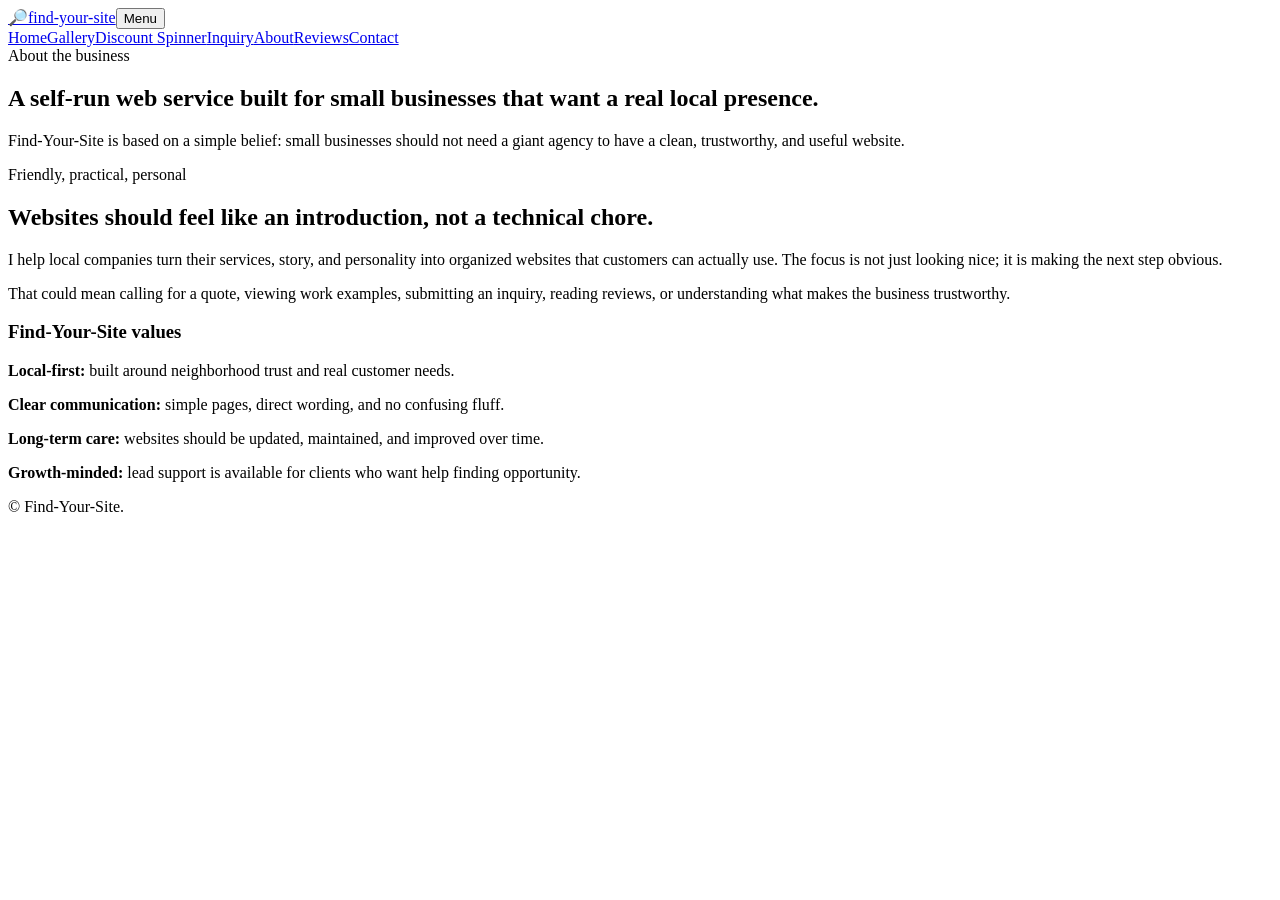
==== about.html @ bb565ffe "Add files via upload" ====
<!DOCTYPE html><html lang="en"><head><meta charset="UTF-8"><meta name="viewport" content="width=device-width, initial-scale=1.0"><title>About | Find-Your-Site</title><link rel="stylesheet" href="assets/css/style.css"></head><body><header class="header"><div class="container nav"><a class="brand" href="index.html"><span class="brand-mark">🔎</span>find-your-site</a><button class="menu-toggle">Menu</button><nav class="nav-links"><a href="index.html">Home</a><a href="gallery.html">Gallery</a><a href="discount-spinner.html">Discount Spinner</a><a href="custom-inquiry.html">Inquiry</a><a href="about.html">About</a><a href="reviews.html">Reviews</a><a href="contact.html">Contact</a></nav></div></header><main><section class="page-hero"><div class="container"><span class="eyebrow">About the business</span><h1>A self-run web service built for small businesses that want a real local presence.</h1><p>Find-Your-Site is based on a simple belief: small businesses should not need a giant agency to have a clean, trustworthy, and useful website.</p></div></section><section class="section"><div class="container split"><div><span class="eyebrow">Friendly, practical, personal</span><h2>Websites should feel like an introduction, not a technical chore.</h2><p>I help local companies turn their services, story, and personality into organized websites that customers can actually use. The focus is not just looking nice; it is making the next step obvious.</p><p>That could mean calling for a quote, viewing work examples, submitting an inquiry, reading reviews, or understanding what makes the business trustworthy.</p></div><div class="card"><h3>Find-Your-Site values</h3><p><strong>Local-first:</strong> built around neighborhood trust and real customer needs.</p><p><strong>Clear communication:</strong> simple pages, direct wording, and no confusing fluff.</p><p><strong>Long-term care:</strong> websites should be updated, maintained, and improved over time.</p><p><strong>Growth-minded:</strong> lead support is available for clients who want help finding opportunity.</p></div></div></section></main><footer class="footer"><div class="container"><p>© <span data-year></span> Find-Your-Site.</p></div></footer><script src="assets/js/script.js"></script></body></html>
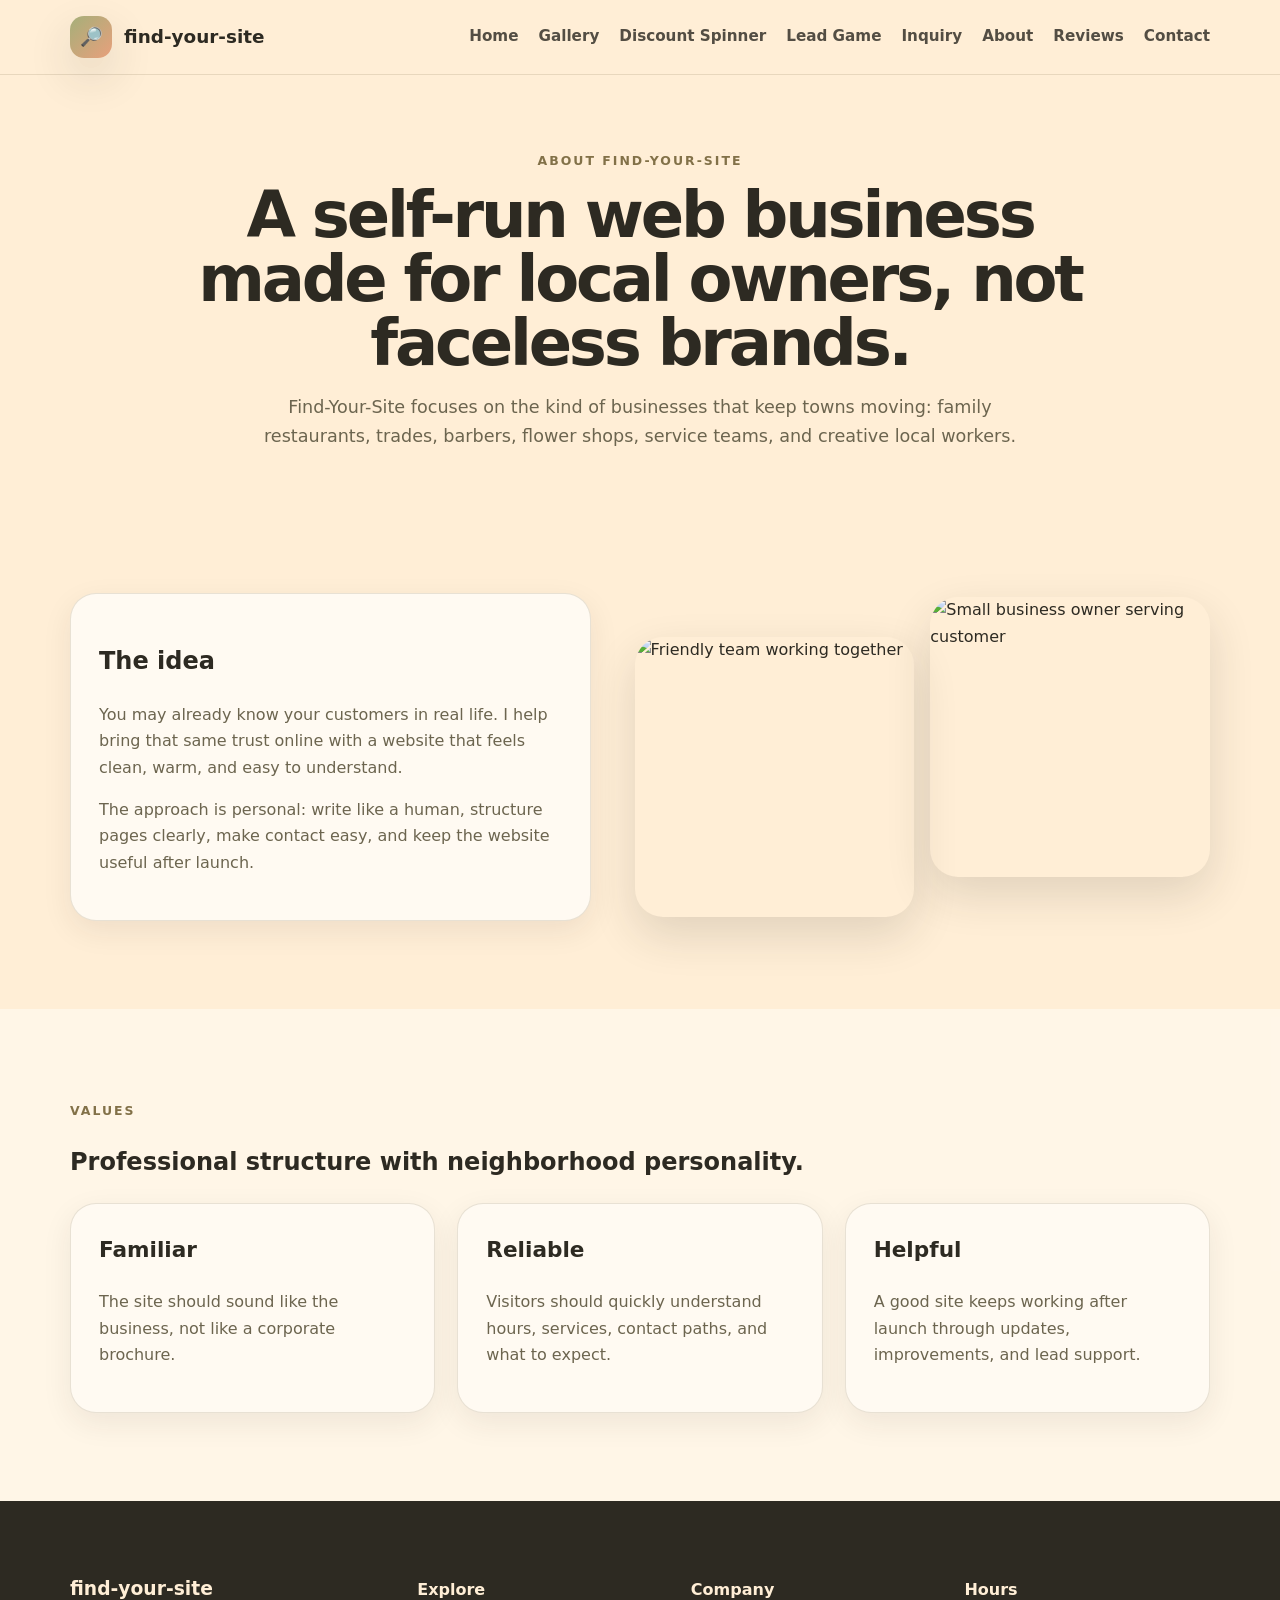
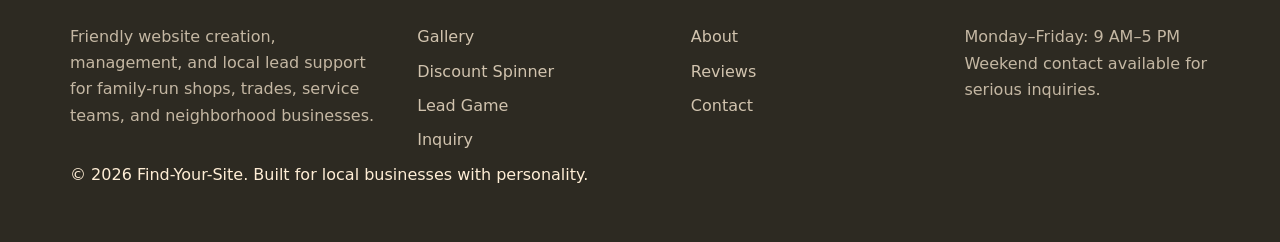
==== commit 4b7239f1: "Add files via upload" ====
--- a/about.html
+++ b/about.html
@@ -1 +1,21 @@
-<!DOCTYPE html><html lang="en"><head><meta charset="UTF-8"><meta name="viewport" content="width=device-width, initial-scale=1.0"><title>About | Find-Your-Site</title><link rel="stylesheet" href="assets/css/style.css"></head><body><header class="header"><div class="container nav"><a class="brand" href="index.html"><span class="brand-mark">🔎</span>find-your-site</a><button class="menu-toggle">Menu</button><nav class="nav-links"><a href="index.html">Home</a><a href="gallery.html">Gallery</a><a href="discount-spinner.html">Discount Spinner</a><a href="custom-inquiry.html">Inquiry</a><a href="about.html">About</a><a href="reviews.html">Reviews</a><a href="contact.html">Contact</a></nav></div></header><main><section class="page-hero"><div class="container"><span class="eyebrow">About the business</span><h1>A self-run web service built for small businesses that want a real local presence.</h1><p>Find-Your-Site is based on a simple belief: small businesses should not need a giant agency to have a clean, trustworthy, and useful website.</p></div></section><section class="section"><div class="container split"><div><span class="eyebrow">Friendly, practical, personal</span><h2>Websites should feel like an introduction, not a technical chore.</h2><p>I help local companies turn their services, story, and personality into organized websites that customers can actually use. The focus is not just looking nice; it is making the next step obvious.</p><p>That could mean calling for a quote, viewing work examples, submitting an inquiry, reading reviews, or understanding what makes the business trustworthy.</p></div><div class="card"><h3>Find-Your-Site values</h3><p><strong>Local-first:</strong> built around neighborhood trust and real customer needs.</p><p><strong>Clear communication:</strong> simple pages, direct wording, and no confusing fluff.</p><p><strong>Long-term care:</strong> websites should be updated, maintained, and improved over time.</p><p><strong>Growth-minded:</strong> lead support is available for clients who want help finding opportunity.</p></div></div></section></main><footer class="footer"><div class="container"><p>© <span data-year></span> Find-Your-Site.</p></div></footer><script src="assets/js/script.js"></script></body></html>
+<!DOCTYPE html>
+<html lang="en">
+<head>
+<meta charset="UTF-8">
+<meta name="viewport" content="width=device-width, initial-scale=1.0">
+<title>About | Find-Your-Site</title>
+<link rel="stylesheet" href="assets/css/style.css">
+</head>
+<body>
+<header class="header"><div class="container nav"><a class="brand" href="index.html"><span class="brand-mark">🔎</span><span>find-your-site</span></a><button class="menu-toggle" aria-label="Open navigation">Menu</button><nav class="nav-links"><a href="index.html">Home</a><a href="gallery.html">Gallery</a><a href="discount-spinner.html">Discount Spinner</a><a href="leads-game.html">Lead Game</a><a href="custom-inquiry.html">Inquiry</a><a href="about.html">About</a><a href="reviews.html">Reviews</a><a href="contact.html">Contact</a></nav></div></header>
+<main>
+
+<section class="page-hero"><div class="container"><span class="eyebrow">About Find-Your-Site</span><h1>A self-run web business made for local owners, not faceless brands.</h1><p>Find-Your-Site focuses on the kind of businesses that keep towns moving: family restaurants, trades, barbers, flower shops, service teams, and creative local workers.</p></div></section>
+<section class="section"><div class="container split"><div class="card story-card"><h2>The idea</h2><p>You may already know your customers in real life. I help bring that same trust online with a website that feels clean, warm, and easy to understand.</p><p>The approach is personal: write like a human, structure pages clearly, make contact easy, and keep the website useful after launch.</p></div><div class="photo-stack"><img src="https://images.unsplash.com/photo-1522202176988-66273c2fd55f?auto=format&fit=crop&w=900&q=80" alt="Friendly team working together"><img src="https://images.unsplash.com/photo-1556745757-8d76bdb6984b?auto=format&fit=crop&w=900&q=80" alt="Small business owner serving customer"></div></div></section>
+<section class="section section-soft"><div class="container"><div class="section-heading"><span class="eyebrow">Values</span><h2>Professional structure with neighborhood personality.</h2></div><div class="grid-3"><article class="card lift"><h3>Familiar</h3><p>The site should sound like the business, not like a corporate brochure.</p></article><article class="card lift"><h3>Reliable</h3><p>Visitors should quickly understand hours, services, contact paths, and what to expect.</p></article><article class="card lift"><h3>Helpful</h3><p>A good site keeps working after launch through updates, improvements, and lead support.</p></article></div></div></section>
+
+</main>
+<footer class="footer"><div class="container footer-grid"><div><h3>find-your-site</h3><p>Friendly website creation, management, and local lead support for family-run shops, trades, service teams, and neighborhood businesses.</p></div><div><h4>Explore</h4><a href="gallery.html">Gallery</a><a href="discount-spinner.html">Discount Spinner</a><a href="leads-game.html">Lead Game</a><a href="custom-inquiry.html">Inquiry</a></div><div><h4>Company</h4><a href="about.html">About</a><a href="reviews.html">Reviews</a><a href="contact.html">Contact</a></div><div><h4>Hours</h4><p>Monday–Friday: 9 AM–5 PM<br>Weekend contact available for serious inquiries.</p></div></div><div class="container tiny-footer">© <span data-year></span> Find-Your-Site. Built for local businesses with personality.</div></footer>
+<script src="assets/js/script.js"></script>
+</body>
+</html>
--- a/assets/css/style.css
+++ b/assets/css/style.css
@@ -0,0 +1,37 @@
+:root{
+  --cream:#FFEED6;
+  --sage:#A5AF79;
+  --olive:#827148;
+  --peach:#E8A07C;
+  --ink:#2d2a22;
+  --muted:#6c654f;
+  --white:#fffaf2;
+  --shadow:0 18px 45px rgba(45,42,34,.14);
+  --radius:26px;
+}
+*{box-sizing:border-box}
+body{margin:0;font-family:Inter,system-ui,-apple-system,Segoe UI,Arial,sans-serif;background:var(--cream);color:var(--ink);line-height:1.65}
+a{color:inherit;text-decoration:none}img{max-width:100%;display:block}
+.container{width:min(1140px,92%);margin:auto}.eyebrow{letter-spacing:.16em;text-transform:uppercase;font-weight:800;color:var(--olive);font-size:.78rem}.section{padding:88px 0}.section-soft{background:rgba(255,250,242,.65)}
+.header{position:sticky;top:0;z-index:50;background:rgba(255,238,214,.92);backdrop-filter:blur(14px);border-bottom:1px solid rgba(130,113,72,.18)}
+.nav{display:flex;align-items:center;justify-content:space-between;padding:16px 0}.brand{display:flex;align-items:center;gap:12px;font-weight:900;font-size:1.15rem}.brand-mark{width:42px;height:42px;border-radius:14px;background:linear-gradient(135deg,var(--sage),var(--peach));display:grid;place-items:center;box-shadow:var(--shadow)}
+.nav-links{display:flex;align-items:center;gap:20px;font-weight:700;font-size:.95rem}.nav-links a{opacity:.82}.nav-links a:hover{opacity:1;color:var(--olive)}.menu-toggle{display:none;border:0;background:var(--olive);color:var(--cream);padding:10px 12px;border-radius:12px;font-weight:900}
+.btn{display:inline-flex;align-items:center;justify-content:center;gap:10px;padding:14px 20px;border-radius:999px;font-weight:900;border:2px solid transparent;transition:.2s ease;cursor:pointer}.btn-primary{background:var(--olive);color:var(--cream);box-shadow:var(--shadow)}.btn-primary:hover{transform:translateY(-2px);background:#6f603d}.btn-secondary{background:var(--white);border-color:rgba(130,113,72,.28);color:var(--ink)}.btn-secondary:hover{border-color:var(--olive);transform:translateY(-2px)}
+.hero{padding:78px 0 72px}.hero-grid{display:grid;grid-template-columns:1.08fr .92fr;gap:48px;align-items:center}.hero h1{font-size:clamp(2.6rem,6vw,5.6rem);line-height:.95;margin:12px 0 22px;letter-spacing:-.07em}.hero p{font-size:1.15rem;color:var(--muted);max-width:690px}.hero-actions{display:flex;gap:14px;flex-wrap:wrap;margin-top:28px}.hero-card{position:relative;border-radius:36px;overflow:hidden;min-height:560px;box-shadow:var(--shadow);background:var(--sage)}.hero-card img{height:560px;width:100%;object-fit:cover}.hero-badge{position:absolute;left:22px;bottom:22px;right:22px;background:rgba(255,250,242,.92);border:1px solid rgba(255,255,255,.5);padding:22px;border-radius:24px}.hero-badge strong{font-size:1.4rem}.mini-stats{display:grid;grid-template-columns:repeat(3,1fr);gap:14px;margin-top:34px}.stat{background:rgba(255,250,242,.75);border:1px solid rgba(130,113,72,.16);border-radius:22px;padding:18px}.stat strong{display:block;font-size:1.7rem;color:var(--olive)}
+.grid-3{display:grid;grid-template-columns:repeat(3,1fr);gap:22px}.grid-2{display:grid;grid-template-columns:repeat(2,1fr);gap:28px}.card{background:var(--white);border:1px solid rgba(130,113,72,.18);border-radius:var(--radius);padding:28px;box-shadow:0 10px 30px rgba(45,42,34,.08)}.card h3{margin-top:0;font-size:1.35rem}.card p{color:var(--muted)}.icon{width:48px;height:48px;border-radius:16px;background:rgba(232,160,124,.4);display:grid;place-items:center;font-size:1.4rem;margin-bottom:18px}.split{display:grid;grid-template-columns:.95fr 1.05fr;gap:44px;align-items:center}.photo-stack{display:grid;grid-template-columns:1fr 1fr;gap:16px}.photo-stack img{border-radius:28px;height:280px;width:100%;object-fit:cover;box-shadow:var(--shadow)}.photo-stack img:first-child{margin-top:40px}
+.page-hero{padding:72px 0 54px;text-align:center}.page-hero h1{font-size:clamp(2.3rem,5vw,4.8rem);line-height:1;margin:10px auto 18px;letter-spacing:-.05em;max-width:900px}.page-hero p{max-width:760px;margin:auto;color:var(--muted);font-size:1.1rem}
+.gallery{display:grid;grid-template-columns:repeat(3,1fr);gap:24px}.site-preview{overflow:hidden;padding:0}.site-preview img{height:230px;width:100%;object-fit:cover}.site-preview div{padding:24px}.tag{display:inline-flex;background:rgba(165,175,121,.24);color:var(--olive);font-weight:900;border-radius:999px;padding:7px 12px;font-size:.8rem;margin:4px 4px 4px 0}
+.spinner-wrap{display:grid;grid-template-columns:.9fr 1.1fr;gap:36px;align-items:center}.wheel-shell{background:var(--white);border-radius:36px;padding:28px;box-shadow:var(--shadow);text-align:center}.pointer{font-size:2rem;line-height:1}.wheel{width:min(430px,88vw);height:min(430px,88vw);border-radius:50%;margin:0 auto 22px;background:conic-gradient(var(--sage) 0 45deg,var(--peach) 45deg 90deg,var(--olive) 90deg 135deg,#c8bd92 135deg 180deg,var(--sage) 180deg 225deg,var(--peach) 225deg 270deg,var(--olive) 270deg 315deg,#d7c7a0 315deg 360deg);border:12px solid var(--white);box-shadow:inset 0 0 0 5px rgba(45,42,34,.12),var(--shadow);transition:transform 4s cubic-bezier(.12,.78,.18,1);position:relative}.wheel:after{content:'FYS';position:absolute;inset:36%;border-radius:50%;background:var(--cream);display:grid;place-items:center;font-weight:1000;color:var(--olive);font-size:1.7rem;border:4px solid rgba(130,113,72,.24)}.discount-result{font-size:1.4rem;font-weight:900;color:var(--olive);margin-top:16px;min-height:42px}
+.form{display:grid;gap:16px}.form label{font-weight:900}.form input,.form textarea,.form select{width:100%;padding:15px 16px;border-radius:16px;border:1px solid rgba(130,113,72,.28);background:#fffdf8;font:inherit}.form textarea{min-height:150px;resize:vertical}.notice{display:none;background:rgba(165,175,121,.25);border:1px solid rgba(130,113,72,.25);padding:16px;border-radius:18px;font-weight:800}.review-stars{color:var(--olive);letter-spacing:.08em;font-weight:1000}.footer{background:#2d2a22;color:var(--cream);padding:54px 0}.footer-grid{display:grid;grid-template-columns:1.3fr repeat(3,1fr);gap:28px}.footer a{display:block;color:rgba(255,238,214,.78);margin:8px 0}.footer p{color:rgba(255,238,214,.72)}
+@media(max-width:880px){.menu-toggle{display:block}.nav-links{display:none;position:absolute;left:4%;right:4%;top:76px;background:var(--white);padding:18px;border-radius:22px;box-shadow:var(--shadow);flex-direction:column;align-items:flex-start}.nav-links.open{display:flex}.hero-grid,.split,.spinner-wrap{grid-template-columns:1fr}.grid-3,.grid-2,.gallery,.footer-grid,.mini-stats{grid-template-columns:1fr}.hero-card,.hero-card img{min-height:420px;height:420px}.section{padding:64px 0}}
+
+/* Clickable gallery cards */
+.clickable-preview{display:block;transition:transform .2s ease, box-shadow .2s ease, border-color .2s ease}
+.clickable-preview:hover{transform:translateY(-6px);box-shadow:var(--shadow);border-color:rgba(130,113,72,.38)}
+.preview-link{display:inline-flex;margin-top:10px;font-weight:1000;color:var(--olive)}
+
+/* Lead fishing game */
+.lead-game-layout{display:grid;grid-template-columns:1.35fr .65fr;gap:28px;align-items:start}
+.fishing-stage{padding:24px;overflow:hidden}.water-scene{position:relative;min-height:440px;border-radius:30px;overflow:hidden;background:linear-gradient(180deg,#fff7e8 0%,#f5d4b9 48%,#a5af79 49%,#827148 100%);border:1px solid rgba(130,113,72,.18)}
+.sun{position:absolute;top:28px;right:34px;font-size:3rem}.cloud{position:absolute;background:rgba(255,250,242,.88);height:28px;border-radius:999px}.cloud:before,.cloud:after{content:'';position:absolute;background:rgba(255,250,242,.88);border-radius:50%}.cloud:before{width:42px;height:42px;left:22px;top:-18px}.cloud:after{width:32px;height:32px;right:18px;top:-12px}.cloud-one{width:120px;left:45px;top:55px}.cloud-two{width:95px;left:210px;top:94px;opacity:.8}.boat{position:absolute;left:50%;top:172px;transform:translateX(-50%);font-size:4.4rem;z-index:4}.fishing-line{position:absolute;left:50%;top:212px;width:2px;height:130px;background:rgba(45,42,34,.5);transform-origin:top;transition:.6s ease;z-index:3}.hook{position:absolute;left:calc(50% - 14px);top:324px;font-size:1.8rem;transition:.6s ease;z-index:4}.water-line{position:absolute;left:0;right:0;top:48%;height:12px;background:rgba(255,238,214,.45);box-shadow:0 20px 0 rgba(255,238,214,.16),0 42px 0 rgba(255,238,214,.10)}.fish{position:absolute;font-size:2.2rem;animation:swim 8s linear infinite}.fish-one{bottom:84px;left:10%;animation-duration:9s}.fish-two{bottom:145px;left:58%;animation-duration:7s}.fish-three{bottom:40px;left:34%;animation-duration:11s}@keyframes swim{0%{transform:translateX(-40px)}50%{transform:translateX(70px)}100%{transform:translateX(-40px)}}.casting .fishing-line{height:185px;transform:rotate(8deg)}.casting .hook{top:380px;transform:translateX(24px) rotate(12deg)}.game-controls{display:flex;flex-wrap:wrap;gap:12px;align-items:center;margin-top:22px}.game-controls p{flex-basis:100%;margin:0 0 4px;color:var(--muted)}.caught-sidebar h2{margin:8px 0 8px}.caught-list{list-style:none;padding:0;margin:20px 0 0;display:grid;gap:12px}.caught-list li{background:#fffdf8;border:1px solid rgba(130,113,72,.18);border-radius:18px;padding:14px}.caught-list strong{display:block;color:var(--ink)}.caught-list span{display:block;color:var(--muted);font-size:.92rem}.empty-catch{color:var(--muted);font-weight:800}.lead-modal{position:fixed;inset:0;background:rgba(45,42,34,.62);z-index:100;display:none;align-items:center;justify-content:center;padding:22px}.lead-modal.open{display:flex}.lead-modal-card{position:relative;background:var(--white);border-radius:30px;width:min(760px,94vw);max-height:86vh;overflow:auto;padding:34px;box-shadow:var(--shadow)}.modal-close{position:absolute;top:16px;right:18px;border:0;background:var(--cream);border-radius:50%;width:42px;height:42px;font-size:1.8rem;cursor:pointer}.lead-summary-grid{display:grid;grid-template-columns:1fr 1fr;gap:14px;margin:18px 0}.lead-summary-card{background:#fffdf8;border:1px solid rgba(130,113,72,.18);border-radius:18px;padding:16px}.lead-summary-card h3{margin:0 0 6px}.lead-summary-card p{margin:4px 0;color:var(--muted)}
+@media(max-width:880px){.lead-game-layout,.lead-summary-grid{grid-template-columns:1fr}.water-scene{min-height:360px}.boat{top:145px}.fishing-line{top:185px}.hook{top:296px}.casting .hook{top:325px}}
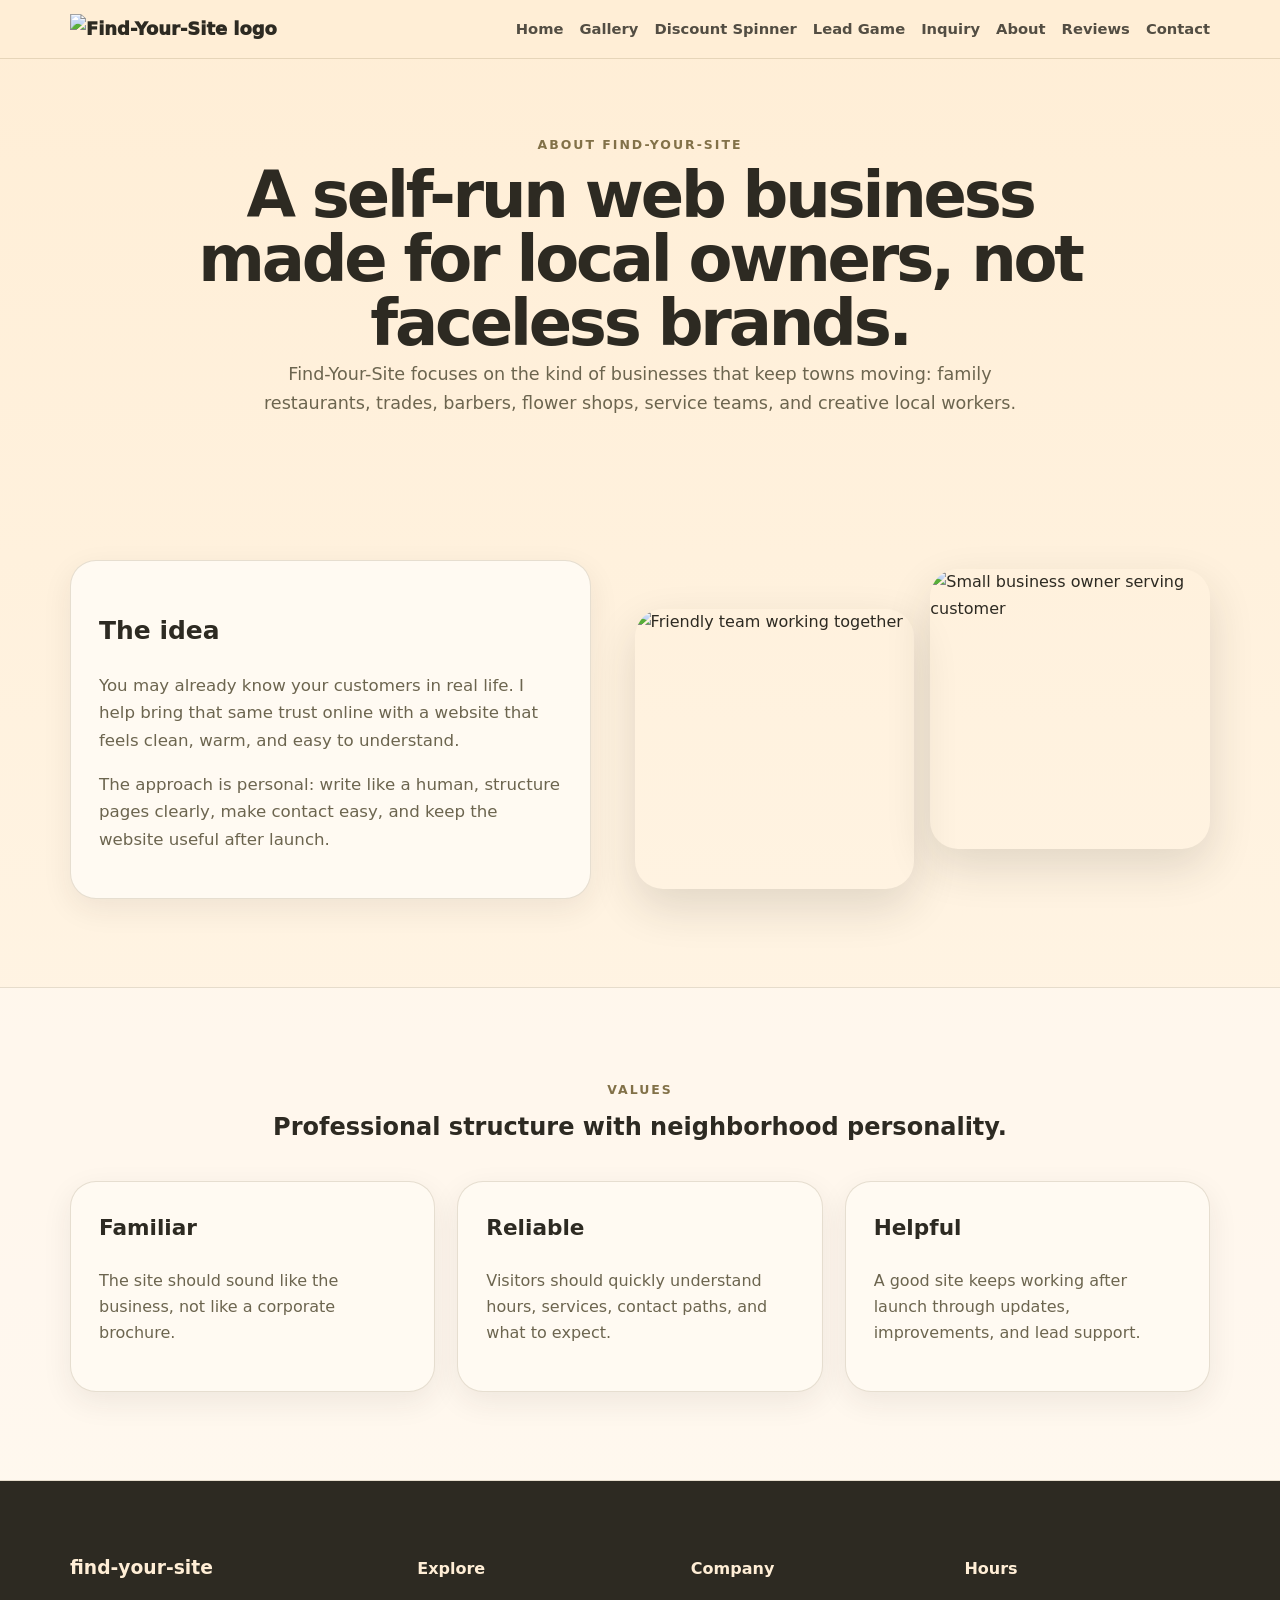
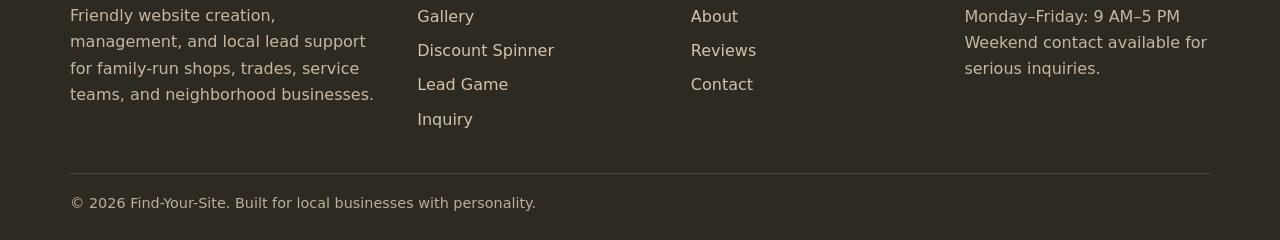
==== commit 6ab3e9ea: "Add files via upload" ====
--- a/about.html
+++ b/about.html
@@ -7,7 +7,7 @@
 <link rel="stylesheet" href="assets/css/style.css">
 </head>
 <body>
-<header class="header"><div class="container nav"><a class="brand" href="index.html"><span class="brand-mark">🔎</span><span>find-your-site</span></a><button class="menu-toggle" aria-label="Open navigation">Menu</button><nav class="nav-links"><a href="index.html">Home</a><a href="gallery.html">Gallery</a><a href="discount-spinner.html">Discount Spinner</a><a href="leads-game.html">Lead Game</a><a href="custom-inquiry.html">Inquiry</a><a href="about.html">About</a><a href="reviews.html">Reviews</a><a href="contact.html">Contact</a></nav></div></header>
+<header class="header"><div class="container nav"><a class="brand brand-logo-link" href="index.html" aria-label="Find-Your-Site home"><img class="site-logo" src="assets/images/logo.png" alt="Find-Your-Site logo"></a><button class="menu-toggle" aria-label="Open navigation">Menu</button><nav class="nav-links"><a href="index.html">Home</a><a href="gallery.html">Gallery</a><a href="discount-spinner.html">Discount Spinner</a><a href="leads-game.html">Lead Game</a><a href="custom-inquiry.html">Inquiry</a><a href="about.html">About</a><a href="reviews.html">Reviews</a><a href="contact.html">Contact</a></nav></div></header>
 <main>
 
 <section class="page-hero"><div class="container"><span class="eyebrow">About Find-Your-Site</span><h1>A self-run web business made for local owners, not faceless brands.</h1><p>Find-Your-Site focuses on the kind of businesses that keep towns moving: family restaurants, trades, barbers, flower shops, service teams, and creative local workers.</p></div></section>
--- a/assets/css/style.css
+++ b/assets/css/style.css
@@ -1,37 +1,13 @@
-:root{
-  --cream:#FFEED6;
-  --sage:#A5AF79;
-  --olive:#827148;
-  --peach:#E8A07C;
-  --ink:#2d2a22;
-  --muted:#6c654f;
-  --white:#fffaf2;
-  --shadow:0 18px 45px rgba(45,42,34,.14);
-  --radius:26px;
-}
-*{box-sizing:border-box}
-body{margin:0;font-family:Inter,system-ui,-apple-system,Segoe UI,Arial,sans-serif;background:var(--cream);color:var(--ink);line-height:1.65}
-a{color:inherit;text-decoration:none}img{max-width:100%;display:block}
-.container{width:min(1140px,92%);margin:auto}.eyebrow{letter-spacing:.16em;text-transform:uppercase;font-weight:800;color:var(--olive);font-size:.78rem}.section{padding:88px 0}.section-soft{background:rgba(255,250,242,.65)}
-.header{position:sticky;top:0;z-index:50;background:rgba(255,238,214,.92);backdrop-filter:blur(14px);border-bottom:1px solid rgba(130,113,72,.18)}
-.nav{display:flex;align-items:center;justify-content:space-between;padding:16px 0}.brand{display:flex;align-items:center;gap:12px;font-weight:900;font-size:1.15rem}.brand-mark{width:42px;height:42px;border-radius:14px;background:linear-gradient(135deg,var(--sage),var(--peach));display:grid;place-items:center;box-shadow:var(--shadow)}
-.nav-links{display:flex;align-items:center;gap:20px;font-weight:700;font-size:.95rem}.nav-links a{opacity:.82}.nav-links a:hover{opacity:1;color:var(--olive)}.menu-toggle{display:none;border:0;background:var(--olive);color:var(--cream);padding:10px 12px;border-radius:12px;font-weight:900}
-.btn{display:inline-flex;align-items:center;justify-content:center;gap:10px;padding:14px 20px;border-radius:999px;font-weight:900;border:2px solid transparent;transition:.2s ease;cursor:pointer}.btn-primary{background:var(--olive);color:var(--cream);box-shadow:var(--shadow)}.btn-primary:hover{transform:translateY(-2px);background:#6f603d}.btn-secondary{background:var(--white);border-color:rgba(130,113,72,.28);color:var(--ink)}.btn-secondary:hover{border-color:var(--olive);transform:translateY(-2px)}
-.hero{padding:78px 0 72px}.hero-grid{display:grid;grid-template-columns:1.08fr .92fr;gap:48px;align-items:center}.hero h1{font-size:clamp(2.6rem,6vw,5.6rem);line-height:.95;margin:12px 0 22px;letter-spacing:-.07em}.hero p{font-size:1.15rem;color:var(--muted);max-width:690px}.hero-actions{display:flex;gap:14px;flex-wrap:wrap;margin-top:28px}.hero-card{position:relative;border-radius:36px;overflow:hidden;min-height:560px;box-shadow:var(--shadow);background:var(--sage)}.hero-card img{height:560px;width:100%;object-fit:cover}.hero-badge{position:absolute;left:22px;bottom:22px;right:22px;background:rgba(255,250,242,.92);border:1px solid rgba(255,255,255,.5);padding:22px;border-radius:24px}.hero-badge strong{font-size:1.4rem}.mini-stats{display:grid;grid-template-columns:repeat(3,1fr);gap:14px;margin-top:34px}.stat{background:rgba(255,250,242,.75);border:1px solid rgba(130,113,72,.16);border-radius:22px;padding:18px}.stat strong{display:block;font-size:1.7rem;color:var(--olive)}
-.grid-3{display:grid;grid-template-columns:repeat(3,1fr);gap:22px}.grid-2{display:grid;grid-template-columns:repeat(2,1fr);gap:28px}.card{background:var(--white);border:1px solid rgba(130,113,72,.18);border-radius:var(--radius);padding:28px;box-shadow:0 10px 30px rgba(45,42,34,.08)}.card h3{margin-top:0;font-size:1.35rem}.card p{color:var(--muted)}.icon{width:48px;height:48px;border-radius:16px;background:rgba(232,160,124,.4);display:grid;place-items:center;font-size:1.4rem;margin-bottom:18px}.split{display:grid;grid-template-columns:.95fr 1.05fr;gap:44px;align-items:center}.photo-stack{display:grid;grid-template-columns:1fr 1fr;gap:16px}.photo-stack img{border-radius:28px;height:280px;width:100%;object-fit:cover;box-shadow:var(--shadow)}.photo-stack img:first-child{margin-top:40px}
-.page-hero{padding:72px 0 54px;text-align:center}.page-hero h1{font-size:clamp(2.3rem,5vw,4.8rem);line-height:1;margin:10px auto 18px;letter-spacing:-.05em;max-width:900px}.page-hero p{max-width:760px;margin:auto;color:var(--muted);font-size:1.1rem}
-.gallery{display:grid;grid-template-columns:repeat(3,1fr);gap:24px}.site-preview{overflow:hidden;padding:0}.site-preview img{height:230px;width:100%;object-fit:cover}.site-preview div{padding:24px}.tag{display:inline-flex;background:rgba(165,175,121,.24);color:var(--olive);font-weight:900;border-radius:999px;padding:7px 12px;font-size:.8rem;margin:4px 4px 4px 0}
-.spinner-wrap{display:grid;grid-template-columns:.9fr 1.1fr;gap:36px;align-items:center}.wheel-shell{background:var(--white);border-radius:36px;padding:28px;box-shadow:var(--shadow);text-align:center}.pointer{font-size:2rem;line-height:1}.wheel{width:min(430px,88vw);height:min(430px,88vw);border-radius:50%;margin:0 auto 22px;background:conic-gradient(var(--sage) 0 45deg,var(--peach) 45deg 90deg,var(--olive) 90deg 135deg,#c8bd92 135deg 180deg,var(--sage) 180deg 225deg,var(--peach) 225deg 270deg,var(--olive) 270deg 315deg,#d7c7a0 315deg 360deg);border:12px solid var(--white);box-shadow:inset 0 0 0 5px rgba(45,42,34,.12),var(--shadow);transition:transform 4s cubic-bezier(.12,.78,.18,1);position:relative}.wheel:after{content:'FYS';position:absolute;inset:36%;border-radius:50%;background:var(--cream);display:grid;place-items:center;font-weight:1000;color:var(--olive);font-size:1.7rem;border:4px solid rgba(130,113,72,.24)}.discount-result{font-size:1.4rem;font-weight:900;color:var(--olive);margin-top:16px;min-height:42px}
-.form{display:grid;gap:16px}.form label{font-weight:900}.form input,.form textarea,.form select{width:100%;padding:15px 16px;border-radius:16px;border:1px solid rgba(130,113,72,.28);background:#fffdf8;font:inherit}.form textarea{min-height:150px;resize:vertical}.notice{display:none;background:rgba(165,175,121,.25);border:1px solid rgba(130,113,72,.25);padding:16px;border-radius:18px;font-weight:800}.review-stars{color:var(--olive);letter-spacing:.08em;font-weight:1000}.footer{background:#2d2a22;color:var(--cream);padding:54px 0}.footer-grid{display:grid;grid-template-columns:1.3fr repeat(3,1fr);gap:28px}.footer a{display:block;color:rgba(255,238,214,.78);margin:8px 0}.footer p{color:rgba(255,238,214,.72)}
-@media(max-width:880px){.menu-toggle{display:block}.nav-links{display:none;position:absolute;left:4%;right:4%;top:76px;background:var(--white);padding:18px;border-radius:22px;box-shadow:var(--shadow);flex-direction:column;align-items:flex-start}.nav-links.open{display:flex}.hero-grid,.split,.spinner-wrap{grid-template-columns:1fr}.grid-3,.grid-2,.gallery,.footer-grid,.mini-stats{grid-template-columns:1fr}.hero-card,.hero-card img{min-height:420px;height:420px}.section{padding:64px 0}}
-
-/* Clickable gallery cards */
-.clickable-preview{display:block;transition:transform .2s ease, box-shadow .2s ease, border-color .2s ease}
-.clickable-preview:hover{transform:translateY(-6px);box-shadow:var(--shadow);border-color:rgba(130,113,72,.38)}
-.preview-link{display:inline-flex;margin-top:10px;font-weight:1000;color:var(--olive)}
-
-/* Lead fishing game */
-.lead-game-layout{display:grid;grid-template-columns:1.35fr .65fr;gap:28px;align-items:start}
-.fishing-stage{padding:24px;overflow:hidden}.water-scene{position:relative;min-height:440px;border-radius:30px;overflow:hidden;background:linear-gradient(180deg,#fff7e8 0%,#f5d4b9 48%,#a5af79 49%,#827148 100%);border:1px solid rgba(130,113,72,.18)}
-.sun{position:absolute;top:28px;right:34px;font-size:3rem}.cloud{position:absolute;background:rgba(255,250,242,.88);height:28px;border-radius:999px}.cloud:before,.cloud:after{content:'';position:absolute;background:rgba(255,250,242,.88);border-radius:50%}.cloud:before{width:42px;height:42px;left:22px;top:-18px}.cloud:after{width:32px;height:32px;right:18px;top:-12px}.cloud-one{width:120px;left:45px;top:55px}.cloud-two{width:95px;left:210px;top:94px;opacity:.8}.boat{position:absolute;left:50%;top:172px;transform:translateX(-50%);font-size:4.4rem;z-index:4}.fishing-line{position:absolute;left:50%;top:212px;width:2px;height:130px;background:rgba(45,42,34,.5);transform-origin:top;transition:.6s ease;z-index:3}.hook{position:absolute;left:calc(50% - 14px);top:324px;font-size:1.8rem;transition:.6s ease;z-index:4}.water-line{position:absolute;left:0;right:0;top:48%;height:12px;background:rgba(255,238,214,.45);box-shadow:0 20px 0 rgba(255,238,214,.16),0 42px 0 rgba(255,238,214,.10)}.fish{position:absolute;font-size:2.2rem;animation:swim 8s linear infinite}.fish-one{bottom:84px;left:10%;animation-duration:9s}.fish-two{bottom:145px;left:58%;animation-duration:7s}.fish-three{bottom:40px;left:34%;animation-duration:11s}@keyframes swim{0%{transform:translateX(-40px)}50%{transform:translateX(70px)}100%{transform:translateX(-40px)}}.casting .fishing-line{height:185px;transform:rotate(8deg)}.casting .hook{top:380px;transform:translateX(24px) rotate(12deg)}.game-controls{display:flex;flex-wrap:wrap;gap:12px;align-items:center;margin-top:22px}.game-controls p{flex-basis:100%;margin:0 0 4px;color:var(--muted)}.caught-sidebar h2{margin:8px 0 8px}.caught-list{list-style:none;padding:0;margin:20px 0 0;display:grid;gap:12px}.caught-list li{background:#fffdf8;border:1px solid rgba(130,113,72,.18);border-radius:18px;padding:14px}.caught-list strong{display:block;color:var(--ink)}.caught-list span{display:block;color:var(--muted);font-size:.92rem}.empty-catch{color:var(--muted);font-weight:800}.lead-modal{position:fixed;inset:0;background:rgba(45,42,34,.62);z-index:100;display:none;align-items:center;justify-content:center;padding:22px}.lead-modal.open{display:flex}.lead-modal-card{position:relative;background:var(--white);border-radius:30px;width:min(760px,94vw);max-height:86vh;overflow:auto;padding:34px;box-shadow:var(--shadow)}.modal-close{position:absolute;top:16px;right:18px;border:0;background:var(--cream);border-radius:50%;width:42px;height:42px;font-size:1.8rem;cursor:pointer}.lead-summary-grid{display:grid;grid-template-columns:1fr 1fr;gap:14px;margin:18px 0}.lead-summary-card{background:#fffdf8;border:1px solid rgba(130,113,72,.18);border-radius:18px;padding:16px}.lead-summary-card h3{margin:0 0 6px}.lead-summary-card p{margin:4px 0;color:var(--muted)}
-@media(max-width:880px){.lead-game-layout,.lead-summary-grid{grid-template-columns:1fr}.water-scene{min-height:360px}.boat{top:145px}.fishing-line{top:185px}.hook{top:296px}.casting .hook{top:325px}}
+:root{--cream:#FFEED6;--sage:#A5AF79;--olive:#827148;--peach:#E8A07C;--ink:#2d2a22;--muted:#6c654f;--white:#fffaf2;--line:rgba(130,113,72,.20);--shadow:0 18px 45px rgba(45,42,34,.14);--radius:26px}*{box-sizing:border-box}html{scroll-behavior:smooth}body{margin:0;font-family:Inter,system-ui,-apple-system,Segoe UI,Arial,sans-serif;background:linear-gradient(180deg,var(--cream),#fff8ed);color:var(--ink);line-height:1.65}a{color:inherit;text-decoration:none}img{max-width:100%;display:block}.container{width:min(1140px,92%);margin:auto}.eyebrow{letter-spacing:.16em;text-transform:uppercase;font-weight:900;color:var(--olive);font-size:.78rem}.section{padding:88px 0}.section-soft{background:rgba(255,250,242,.68);border-top:1px solid var(--line);border-bottom:1px solid var(--line)}.section-heading{max-width:790px;margin:0 auto 34px;text-align:center}.section-heading h2,.page-hero h1{margin:.35rem 0}.section-heading p,.page-hero p{color:var(--muted)}.header{position:sticky;top:0;z-index:50;background:rgba(255,238,214,.94);backdrop-filter:blur(14px);border-bottom:1px solid var(--line)}.nav{display:flex;align-items:center;justify-content:space-between;padding:14px 0}.brand{display:flex;align-items:center;gap:10px;font-weight:1000;font-size:1.12rem}.brand-mark{width:42px;height:42px;border-radius:14px;background:linear-gradient(135deg,var(--sage),var(--peach));display:grid;place-items:center;box-shadow:var(--shadow)}.nav-links{display:flex;align-items:center;gap:16px;font-weight:800;font-size:.92rem}.nav-links a{opacity:.82}.nav-links a:hover{opacity:1;color:var(--olive)}.menu-toggle{display:none;border:0;background:var(--olive);color:var(--cream);padding:10px 12px;border-radius:12px;font-weight:900}.btn{display:inline-flex;align-items:center;justify-content:center;gap:10px;padding:14px 20px;border-radius:999px;font-weight:950;border:2px solid transparent;transition:.2s ease;cursor:pointer}.btn-primary{background:var(--olive);color:var(--cream);box-shadow:var(--shadow)}.btn-primary:hover{transform:translateY(-2px);background:#6f603d}.btn-secondary{background:var(--white);border-color:var(--line);color:var(--ink)}.btn-secondary:hover{border-color:var(--olive);transform:translateY(-2px)}.hero{padding:78px 0 72px}.hero-grid{display:grid;grid-template-columns:1.05fr .95fr;gap:48px;align-items:center}.hero h1{font-size:clamp(2.5rem,5.6vw,5.45rem);line-height:.96;margin:12px 0 22px;letter-spacing:-.07em}.hero p{font-size:1.15rem;color:var(--muted);max-width:710px}.hero-actions{display:flex;gap:14px;flex-wrap:wrap;margin-top:28px}.hero-card{position:relative;border-radius:36px;overflow:hidden;min-height:560px;box-shadow:var(--shadow);background:var(--sage)}.hero-card img{height:560px;width:100%;object-fit:cover}.hero-badge{position:absolute;left:22px;bottom:22px;right:22px;background:rgba(255,250,242,.94);border:1px solid rgba(255,255,255,.55);padding:22px;border-radius:24px}.hero-badge strong{font-size:1.35rem}.mini-stats{display:grid;grid-template-columns:repeat(3,1fr);gap:14px;margin-top:34px}.stat{background:rgba(255,250,242,.82);border:1px solid var(--line);border-radius:22px;padding:18px}.stat strong{display:block;font-size:1.55rem;color:var(--olive)}.stat span{font-size:.92rem;color:var(--muted)}.grid-3{display:grid;grid-template-columns:repeat(3,1fr);gap:22px}.grid-2{display:grid;grid-template-columns:repeat(2,1fr);gap:28px}.card{background:var(--white);border:1px solid var(--line);border-radius:var(--radius);padding:28px;box-shadow:0 10px 30px rgba(45,42,34,.08)}.lift{transition:.25s ease}.lift:hover{transform:translateY(-6px);box-shadow:var(--shadow)}.card h3{margin-top:0;font-size:1.35rem}.card p{color:var(--muted)}.icon{width:48px;height:48px;border-radius:16px;background:rgba(232,160,124,.4);display:grid;place-items:center;font-size:1.4rem;margin-bottom:18px}.split{display:grid;grid-template-columns:.95fr 1.05fr;gap:44px;align-items:center}.photo-stack{display:grid;grid-template-columns:1fr 1fr;gap:16px}.photo-stack img{border-radius:28px;height:280px;width:100%;object-fit:cover;box-shadow:var(--shadow)}.photo-stack img:first-child{margin-top:40px}.page-hero{padding:72px 0 54px;text-align:center}.page-hero h1{font-size:clamp(2.3rem,5vw,4.8rem);line-height:1;letter-spacing:-.05em;max-width:920px;margin-left:auto;margin-right:auto}.page-hero p{max-width:760px;margin:auto;font-size:1.1rem}.process-line{display:grid;grid-template-columns:repeat(4,1fr);gap:18px}.process-line article{background:var(--white);border:1px solid var(--line);border-radius:24px;padding:24px}.process-line span{font-weight:1000;color:var(--peach)}.pricing-grid{display:grid;grid-template-columns:repeat(3,1fr);gap:22px}.price-card{background:var(--white);border:1px solid var(--line);border-radius:28px;padding:28px;position:relative}.price-card.featured{transform:scale(1.03);box-shadow:var(--shadow);border-color:rgba(130,113,72,.45)}.badge{display:inline-flex;background:rgba(232,160,124,.35);border-radius:999px;padding:7px 12px;font-weight:900}.price{font-size:2.4rem!important;color:var(--olive)!important;font-weight:1000;margin:.25rem 0}.check-list{padding-left:1.2rem}.check-list li{margin:8px 0}.faq-wrap{display:grid;grid-template-columns:.75fr 1.25fr;gap:32px}.faq-item{width:100%;display:flex;justify-content:space-between;align-items:center;border:1px solid var(--line);background:var(--white);padding:18px 20px;border-radius:18px;font:inherit;font-weight:900;text-align:left;cursor:pointer;margin-top:12px}.faq-panel{display:none;background:rgba(255,250,242,.75);border:1px solid var(--line);border-top:0;border-radius:0 0 18px 18px;padding:0 20px 16px;color:var(--muted)}.faq-panel.open{display:block}.gallery{display:grid;grid-template-columns:repeat(2,1fr);gap:24px}.gallery-polished{align-items:stretch}.site-preview{overflow:hidden;padding:0}.site-preview img{height:270px;width:100%;object-fit:cover;transition:.3s ease}.site-preview div{padding:24px}.clickable-preview{display:block;transition:transform .2s ease,box-shadow .2s ease,border-color .2s ease}.clickable-preview:hover{transform:translateY(-6px);box-shadow:var(--shadow);border-color:rgba(130,113,72,.40)}.clickable-preview:hover img{transform:scale(1.04)}.tag{display:inline-flex;background:rgba(165,175,121,.24);color:var(--olive);font-weight:900;border-radius:999px;padding:7px 12px;font-size:.8rem;margin:4px 4px 4px 0}.preview-link{display:inline-flex;margin-top:10px;font-weight:1000;color:var(--olive)}.spinner-wrap{display:grid;grid-template-columns:.9fr 1.1fr;gap:36px;align-items:center}.wheel-shell{background:var(--white);border-radius:36px;padding:28px;box-shadow:var(--shadow);text-align:center}.pointer{font-size:2rem;line-height:1}.wheel{width:min(430px,88vw);height:min(430px,88vw);border-radius:50%;margin:0 auto 22px;background:conic-gradient(var(--sage) 0 45deg,var(--peach) 45deg 90deg,var(--olive) 90deg 135deg,#c8bd92 135deg 180deg,var(--sage) 180deg 225deg,var(--peach) 225deg 270deg,var(--olive) 270deg 315deg,#d7c7a0 315deg 360deg);border:12px solid var(--white);box-shadow:inset 0 0 0 5px rgba(45,42,34,.12),var(--shadow);transition:transform 4s cubic-bezier(.12,.78,.18,1);position:relative}.wheel:after{content:'FYS';position:absolute;inset:36%;border-radius:50%;background:var(--cream);display:grid;place-items:center;font-weight:1000;color:var(--olive);font-size:1.7rem;border:4px solid rgba(130,113,72,.24)}.enhanced-wheel span{position:absolute;left:50%;top:50%;font-size:.82rem;font-weight:1000;color:#fffaf2;text-shadow:0 1px 2px rgba(0,0,0,.25)}.enhanced-wheel span:nth-child(1){transform:rotate(22deg) translate(140px) rotate(-22deg)}.enhanced-wheel span:nth-child(2){transform:rotate(67deg) translate(140px) rotate(-67deg)}.enhanced-wheel span:nth-child(3){transform:rotate(112deg) translate(140px) rotate(-112deg)}.enhanced-wheel span:nth-child(4){transform:rotate(157deg) translate(140px) rotate(-157deg)}.enhanced-wheel span:nth-child(5){transform:rotate(202deg) translate(140px) rotate(-202deg)}.enhanced-wheel span:nth-child(6){transform:rotate(247deg) translate(140px) rotate(-247deg)}.enhanced-wheel span:nth-child(7){transform:rotate(292deg) translate(140px) rotate(-292deg)}.enhanced-wheel span:nth-child(8){transform:rotate(337deg) translate(140px) rotate(-337deg)}.discount-result{font-size:1.35rem;font-weight:950;color:var(--olive);margin-top:16px;min-height:42px}.stacked-perks{display:flex;flex-wrap:wrap;gap:10px;margin:18px 0 24px}.stacked-perks span{background:rgba(165,175,121,.22);border:1px solid var(--line);border-radius:999px;padding:9px 12px;font-weight:850}.form{display:grid;gap:16px}.form label{font-weight:900}.form input,.form textarea,.form select{width:100%;padding:15px 16px;border-radius:16px;border:1px solid rgba(130,113,72,.28);background:#fffdf8;font:inherit}.form textarea{min-height:150px;resize:vertical}.notice{display:none;background:rgba(165,175,121,.25);border:1px solid rgba(130,113,72,.25);padding:16px;border-radius:18px;font-weight:800}.reviews-grid{display:grid;grid-template-columns:repeat(3,1fr);gap:22px}.review-stars{color:var(--olive);letter-spacing:.08em;font-weight:1000}.stats-band{display:grid;grid-template-columns:repeat(4,1fr);gap:18px;text-align:center}.stats-band div{background:var(--white);border:1px solid var(--line);border-radius:22px;padding:22px}.stats-band strong{display:block;font-size:1.6rem;color:var(--olive)}.story-card{font-size:1.04rem}.footer{background:#2d2a22;color:var(--cream);padding:54px 0 24px}.footer-grid{display:grid;grid-template-columns:1.3fr repeat(3,1fr);gap:28px}.footer a{display:block;color:rgba(255,238,214,.78);margin:8px 0}.footer p{color:rgba(255,238,214,.72)}.tiny-footer{border-top:1px solid rgba(255,238,214,.14);margin-top:32px;padding-top:18px;color:rgba(255,238,214,.68);font-size:.9rem}.lead-game-layout{display:grid;grid-template-columns:1.35fr .65fr;gap:28px;align-items:start}.fishing-stage{padding:24px;overflow:hidden}.water-scene{position:relative;min-height:440px;border-radius:30px;overflow:hidden;background:linear-gradient(180deg,#fff7e8 0%,#f5d4b9 48%,#a5af79 49%,#827148 100%);border:1px solid rgba(130,113,72,.18)}.sun{position:absolute;top:28px;right:34px;font-size:3rem}.cloud{position:absolute;background:rgba(255,250,242,.88);height:28px;border-radius:999px}.cloud:before,.cloud:after{content:'';position:absolute;background:rgba(255,250,242,.88);border-radius:50%}.cloud:before{width:42px;height:42px;left:22px;top:-18px}.cloud:after{width:32px;height:32px;right:18px;top:-12px}.cloud-one{width:120px;left:45px;top:55px}.cloud-two{width:95px;left:210px;top:94px;opacity:.8}.dock{position:absolute;left:20px;top:206px;font-size:3rem;z-index:4}.boat{position:absolute;left:50%;top:172px;transform:translateX(-50%);font-size:4.4rem;z-index:4}.fishing-line{position:absolute;left:50%;top:212px;width:2px;height:130px;background:rgba(45,42,34,.5);transform-origin:top;transition:.6s ease;z-index:3}.hook{position:absolute;left:calc(50% - 14px);top:324px;font-size:1.8rem;transition:.6s ease;z-index:4}.water-line{position:absolute;left:0;right:0;top:48%;height:12px;background:rgba(255,238,214,.45);box-shadow:0 20px 0 rgba(255,238,214,.16),0 42px 0 rgba(255,238,214,.10)}.fish{position:absolute;font-size:2.2rem;animation:swim 8s linear infinite}.fish-one{bottom:84px;left:10%;animation-duration:9s}.fish-two{bottom:145px;left:58%;animation-duration:7s}.fish-three{bottom:40px;left:34%;animation-duration:11s}@keyframes swim{0%{transform:translateX(-40px)}50%{transform:translateX(70px)}100%{transform:translateX(-40px)}}.casting .fishing-line{height:185px;transform:rotate(8deg)}.casting .hook{top:380px;transform:translateX(24px) rotate(12deg)}.game-controls{display:flex;flex-wrap:wrap;gap:12px;align-items:center;margin-top:22px}.game-controls p{flex-basis:100%;margin:0 0 4px;color:var(--muted)}.caught-sidebar h2{margin:8px 0 8px}.caught-list{list-style:none;padding:0;margin:20px 0 0;display:grid;gap:12px}.caught-list li{background:#fffdf8;border:1px solid rgba(130,113,72,.18);border-radius:18px;padding:14px}.caught-list strong{display:block;color:var(--ink)}.caught-list span{display:block;color:var(--muted);font-size:.92rem}.empty-catch{color:var(--muted);font-weight:800}.lead-modal{position:fixed;inset:0;background:rgba(45,42,34,.62);z-index:100;display:none;align-items:center;justify-content:center;padding:22px}.lead-modal.open{display:flex}.lead-modal-card{position:relative;background:var(--white);border-radius:30px;width:min(760px,94vw);max-height:86vh;overflow:auto;padding:34px;box-shadow:var(--shadow)}.modal-close{position:absolute;top:16px;right:18px;border:0;background:var(--cream);border-radius:50%;width:42px;height:42px;font-size:1.8rem;cursor:pointer}.lead-summary-grid{display:grid;grid-template-columns:1fr 1fr;gap:14px;margin:18px 0}.lead-summary-card{background:#fffdf8;border:1px solid rgba(130,113,72,.18);border-radius:18px;padding:16px}.lead-summary-card h3{margin:0 0 6px}.lead-summary-card p{margin:4px 0;color:var(--muted)}@media(max-width:960px){.menu-toggle{display:block}.nav-links{display:none;position:absolute;left:4%;right:4%;top:76px;background:var(--white);padding:18px;border-radius:22px;box-shadow:var(--shadow);flex-direction:column;align-items:flex-start}.nav-links.open{display:flex}.hero-grid,.split,.spinner-wrap,.faq-wrap,.lead-game-layout{grid-template-columns:1fr}.grid-3,.grid-2,.gallery,.footer-grid,.mini-stats,.pricing-grid,.process-line,.reviews-grid,.stats-band,.lead-summary-grid{grid-template-columns:1fr}.hero-card,.hero-card img{min-height:420px;height:420px}.section{padding:64px 0}.price-card.featured{transform:none}.water-scene{min-height:360px}.boat{top:145px}.fishing-line{top:185px}.hook{top:296px}.casting .hook{top:325px}}
+/* Patch: clearer discount wheel labels and playable lead-fishing game */
+.enhanced-wheel span{width:74px;text-align:center;line-height:1.05;font-size:.76rem;}
+.water-scene{background:linear-gradient(180deg,#fff7e8 0%,#f5d4b9 45%,#b7c48f 46%,#72815a 100%);}
+.fish{cursor:pointer;user-select:none;z-index:5;filter:drop-shadow(0 6px 5px rgba(45,42,34,.18));animation-name:swimFull;animation-timing-function:linear;animation-iteration-count:infinite;}
+.fish-one{bottom:92px;left:-70px;animation-duration:13s;}
+.fish-two{bottom:154px;left:-70px;animation-duration:6s;animation-delay:-2s;}
+.fish-three{bottom:48px;left:-70px;animation-duration:9s;animation-delay:-4s;}
+.fish.paused{animation-play-state:paused;}
+.fish.caught-pop{animation-play-state:paused;transform:scale(1.35) rotate(-12deg)!important;}
+.ready-to-catch .fish{outline:3px solid rgba(255,238,214,.82);outline-offset:6px;border-radius:50%;}
+@keyframes swimFull{0%{transform:translateX(-90px) scaleX(1)}49%{transform:translateX(calc(min(1140px,92vw) - 20px)) scaleX(1)}50%{transform:translateX(calc(min(1140px,92vw) - 20px)) scaleX(-1)}99%{transform:translateX(-90px) scaleX(-1)}100%{transform:translateX(-90px) scaleX(1)}}
+@media(max-width:960px){@keyframes swimFull{0%{transform:translateX(-90px) scaleX(1)}49%{transform:translateX(86vw) scaleX(1)}50%{transform:translateX(86vw) scaleX(-1)}99%{transform:translateX(-90px) scaleX(-1)}100%{transform:translateX(-90px) scaleX(1)}}}
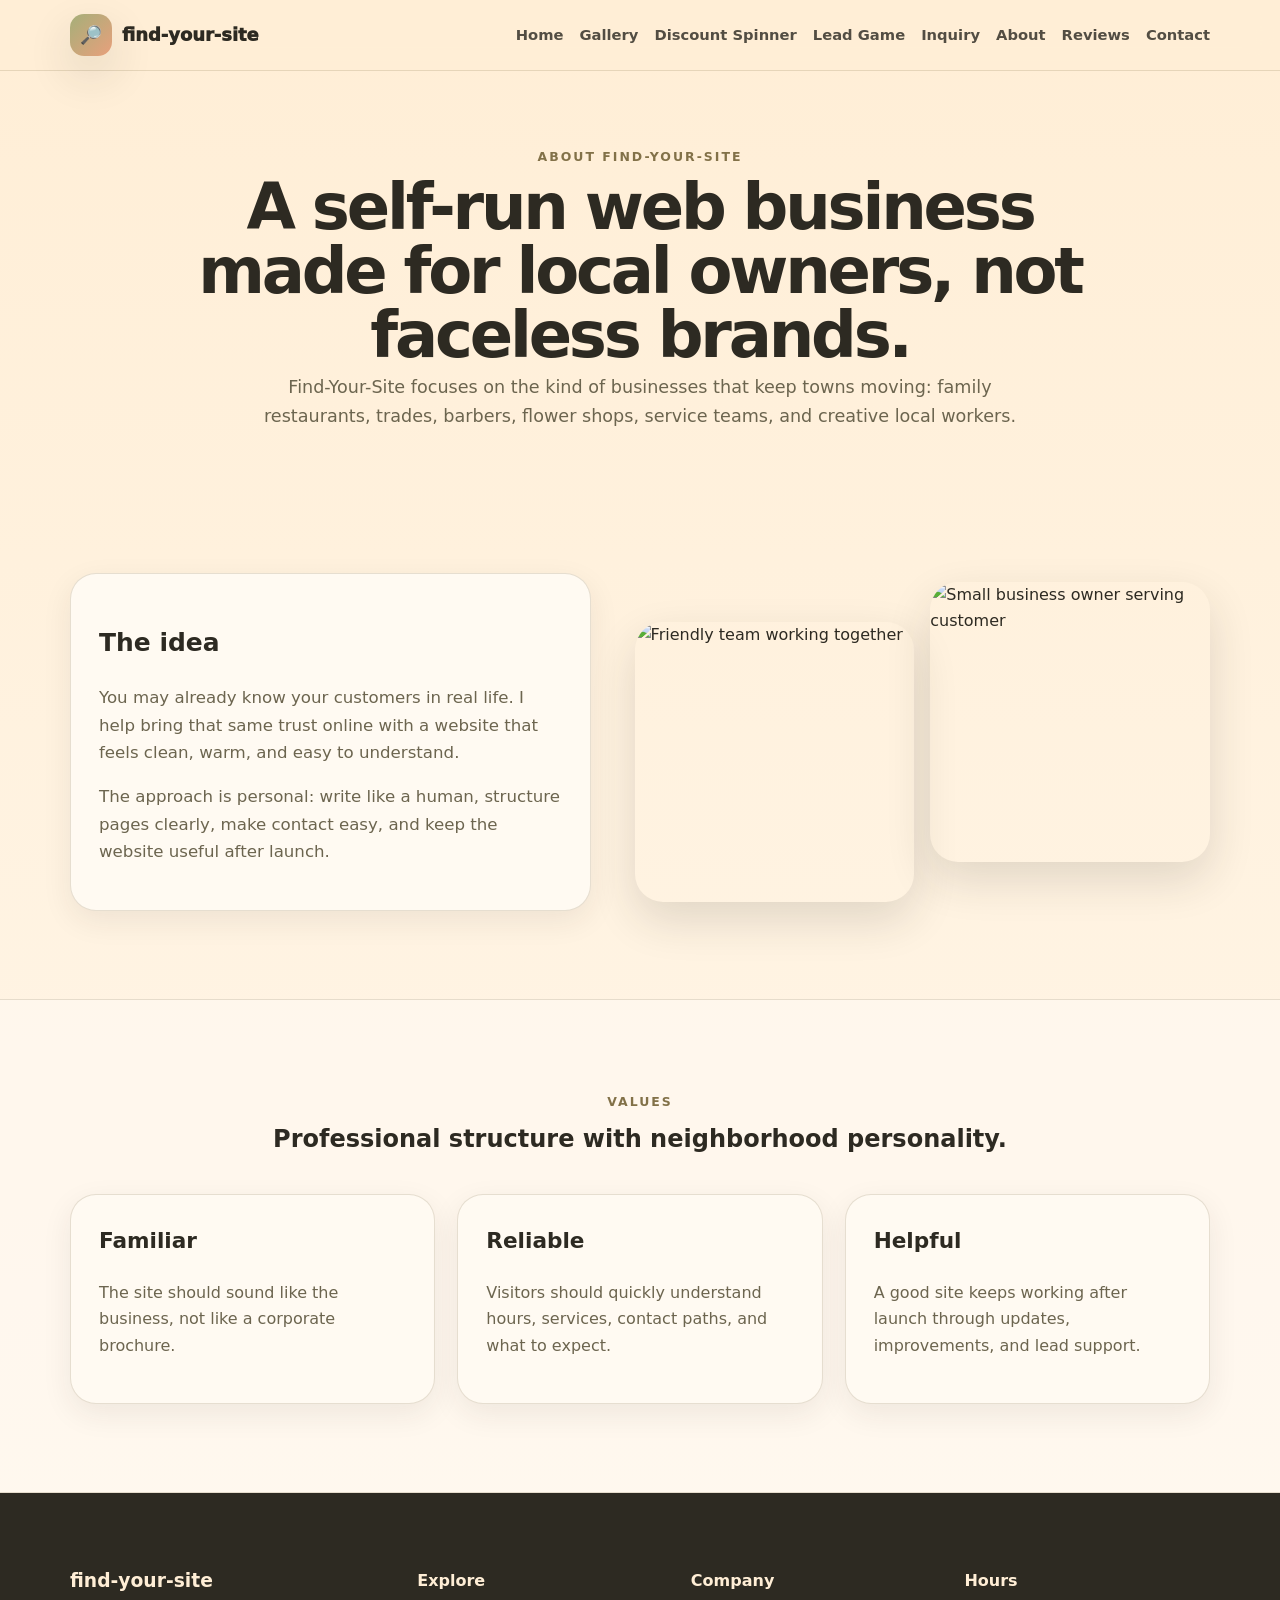
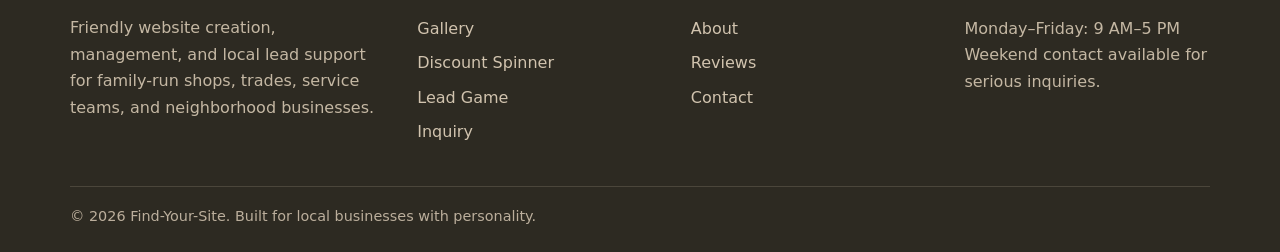
==== commit ff50ff7b: "Add files via upload" ====
--- a/about.html
+++ b/about.html
@@ -7,7 +7,7 @@
 <link rel="stylesheet" href="assets/css/style.css">
 </head>
 <body>
-<header class="header"><div class="container nav"><a class="brand brand-logo-link" href="index.html" aria-label="Find-Your-Site home"><img class="site-logo" src="assets/images/logo.png" alt="Find-Your-Site logo"></a><button class="menu-toggle" aria-label="Open navigation">Menu</button><nav class="nav-links"><a href="index.html">Home</a><a href="gallery.html">Gallery</a><a href="discount-spinner.html">Discount Spinner</a><a href="leads-game.html">Lead Game</a><a href="custom-inquiry.html">Inquiry</a><a href="about.html">About</a><a href="reviews.html">Reviews</a><a href="contact.html">Contact</a></nav></div></header>
+<header class="header"><div class="container nav"><a class="brand" href="index.html"><span class="brand-mark">🔎</span><span>find-your-site</span></a><button class="menu-toggle" aria-label="Open navigation">Menu</button><nav class="nav-links"><a href="index.html">Home</a><a href="gallery.html">Gallery</a><a href="discount-spinner.html">Discount Spinner</a><a href="leads-game.html">Lead Game</a><a href="custom-inquiry.html">Inquiry</a><a href="about.html">About</a><a href="reviews.html">Reviews</a><a href="contact.html">Contact</a></nav></div></header>
 <main>
 
 <section class="page-hero"><div class="container"><span class="eyebrow">About Find-Your-Site</span><h1>A self-run web business made for local owners, not faceless brands.</h1><p>Find-Your-Site focuses on the kind of businesses that keep towns moving: family restaurants, trades, barbers, flower shops, service teams, and creative local workers.</p></div></section>
